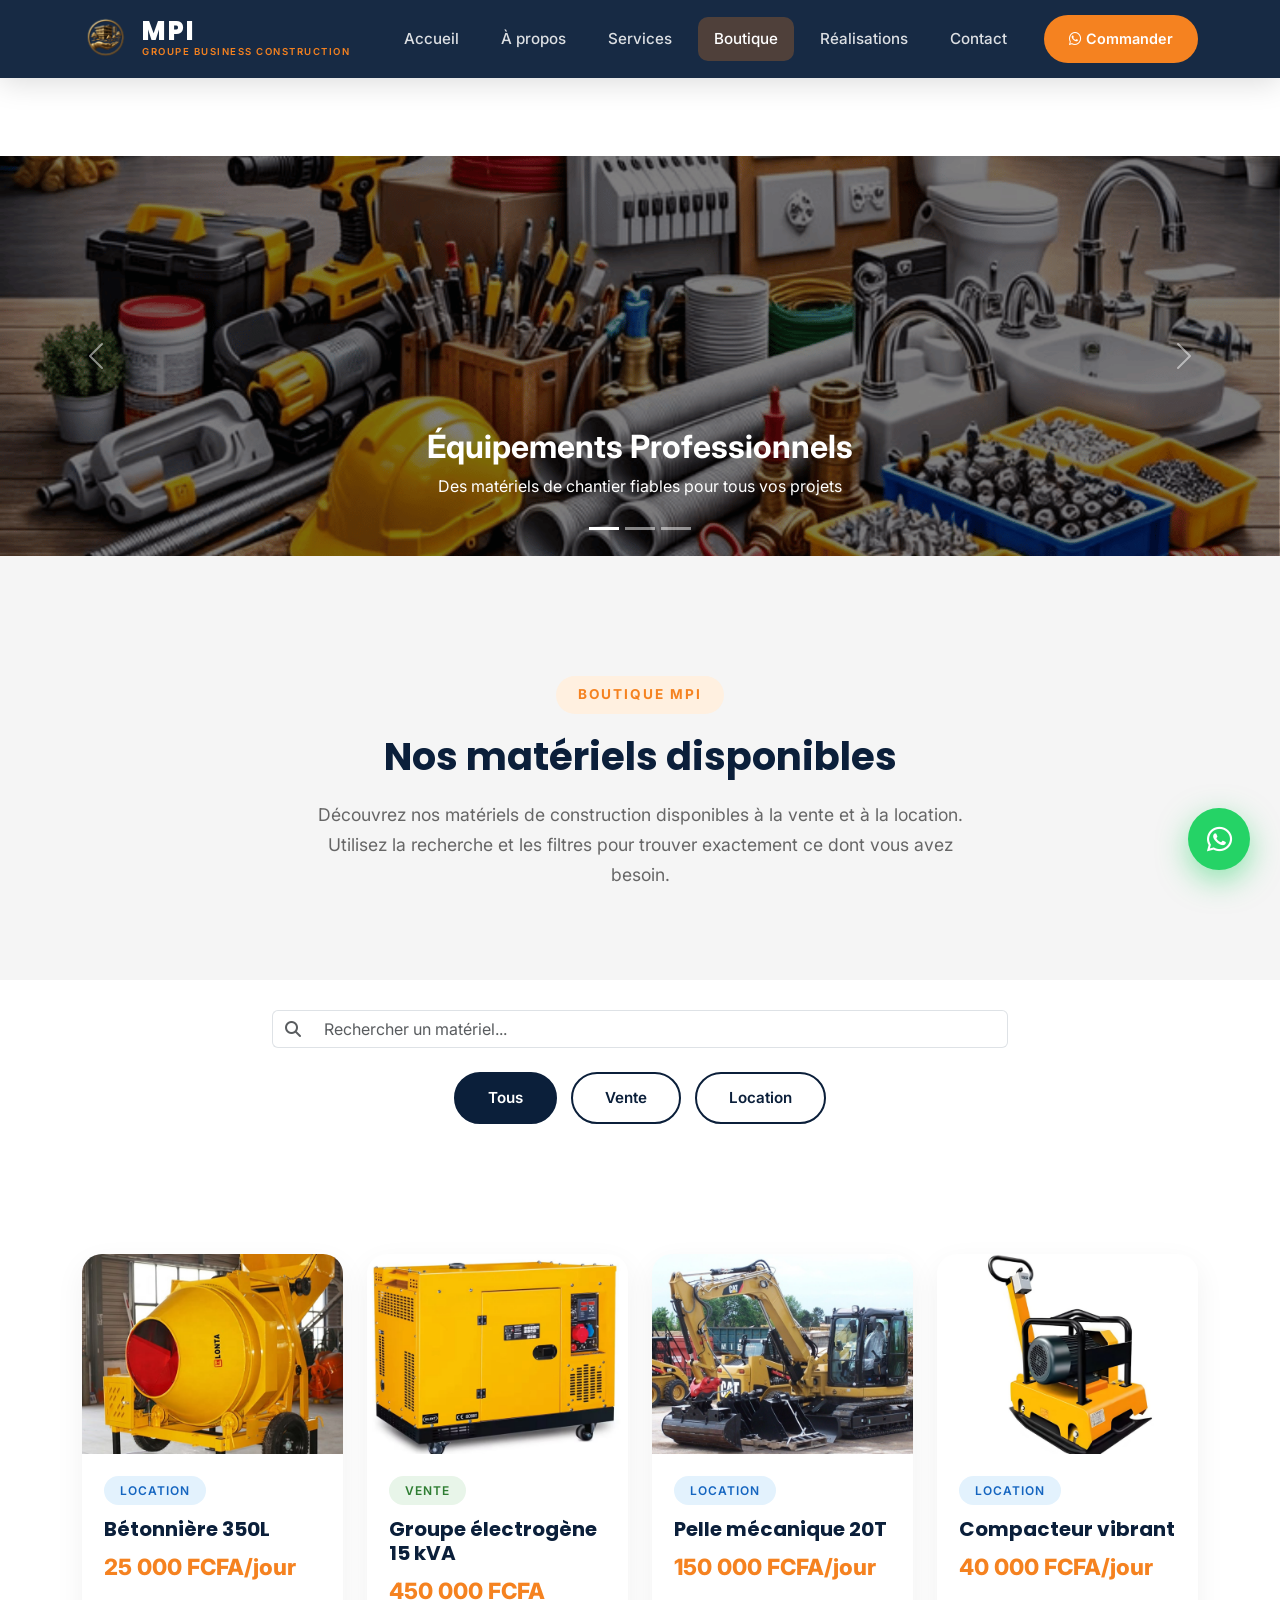
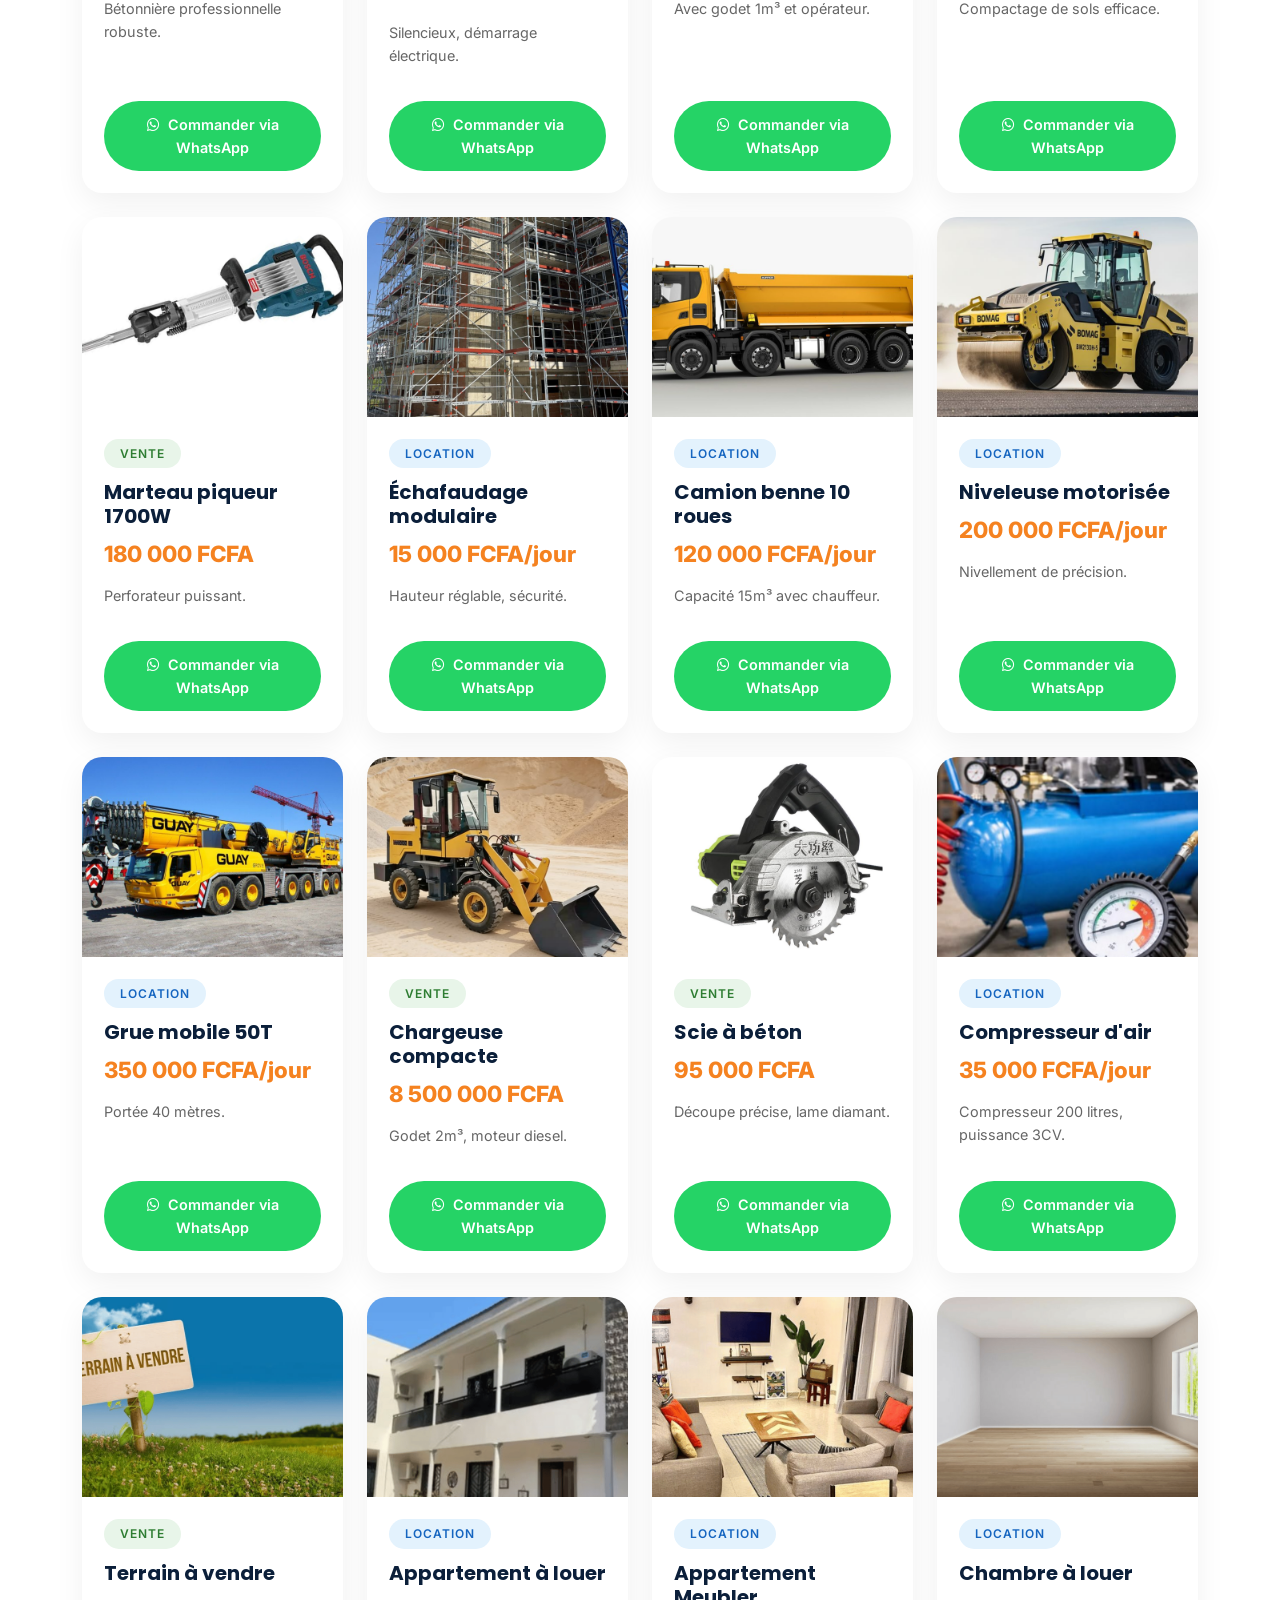
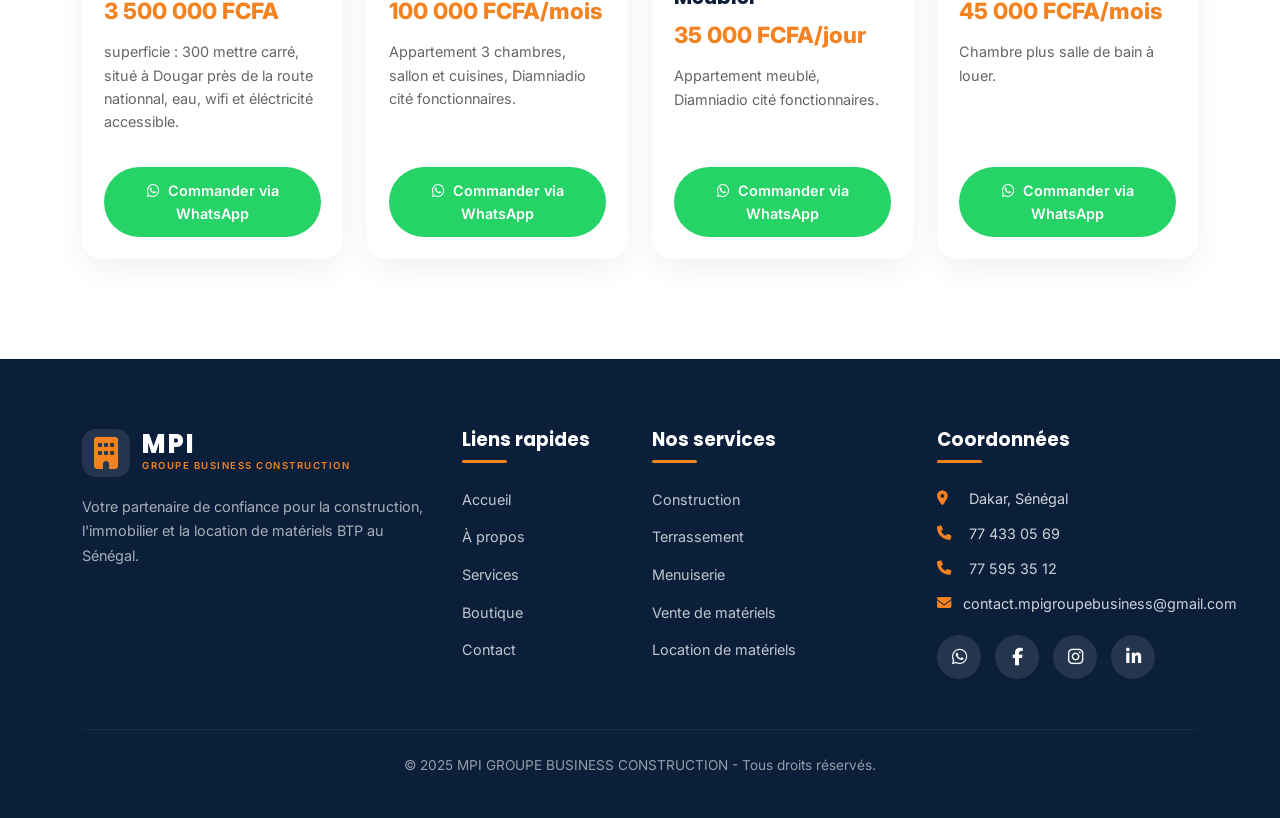
==== boutique.html @ d616fa85 "first commit" ====
<!DOCTYPE html>
<html lang="fr">
<head>
    <meta charset="UTF-8">
    <meta name="viewport" content="width=device-width, initial-scale=1.0">
    <!-- SEO -->
    <meta name="title" content="Boutique MPI - Vente et Location de Matériels de Construction">
    <meta name="description" content="Découvrez notre catalogue de matériels de construction disponibles à la vente et à la location. Bétonnière, groupe électrogène, pelle mécanique et plus encore.">
    <meta name="keywords" content="boutique MPI, vente matériel construction Dakar, location matériel BTP Sénégal, bétonnière, groupe électrogène, pelle mécanique">
    <meta property="og:title" content="Boutique MPI GROUPE BUSINESS CONSTRUCTION">
    <meta property="og:description" content="Matériels de construction à vendre et à louer au Sénégal.">
    <!-- Favicon -->
    <link rel="icon" type="image/svg+xml" href="data:image/svg+xml,%3Csvg xmlns='http://www.w3.org/2000/svg' viewBox='0 0 64 64'%3E%3Crect x='10' y='20' width='44' height='40' fill='%230B1F3A' rx='2'/%3E%3Crect x='26' y='40' width='12' height='20' fill='%23F58220' rx='1'/%3E%3Crect x='14' y='28' width='8' height='8' fill='%23F58220' rx='1'/%3E%3Crect x='28' y='28' width='8' height='8' fill='%23F58220' rx='1'/%3E%3Crect x='42' y='28' width='8' height='8' fill='%23F58220' rx='1'/%3E%3C/svg%3E">
    <!-- Google Fonts -->
    <link href="https://fonts.googleapis.com/css2?family=Inter:wght@400;500;600;700;800;900&family=Poppins:wght@600;700;800&display=swap" rel="stylesheet">
    <!-- Bootstrap 5 CSS CDN -->
    <link href="https://cdn.jsdelivr.net/npm/bootstrap@5.3.2/dist/css/bootstrap.min.css" rel="stylesheet">
    <!-- Font Awesome 6 CDN -->
    <link rel="stylesheet" href="https://cdnjs.cloudflare.com/ajax/libs/font-awesome/6.5.1/css/all.min.css">
    <!-- Feuille de style personnalisée -->
    <link rel="stylesheet" href="style.css">
    <title>Boutique MPI GROUPE BUSINESS CONSTRUCTION - Matériels de Construction</title>
</head>
<body>

    <!-- Bouton WhatsApp flottant -->
    <a href="https://wa.me/221775953512" class="whatsapp-float" target="_blank" rel="noopener noreferrer" aria-label="Contactez-nous sur WhatsApp">
        <i class="fab fa-whatsapp"></i>
    </a>

    <!-- ==================== NAVBAR ==================== -->
    <nav class="navbar navbar-expand-lg fixed-top" id="navbar">
        <div class="container">
            <a class="navbar-brand" href="index.html">
                <div class="logo-container">
                    <img src="assets/logo1.png" alt="MPI" height="48">
                    <!-- <span class="logo-icon"><i class="fas fa-building"></i></span>-->
                    <div class="logo-text">
                        <span class="logo-main">MPI</span>
                        <span class="logo-sub">GROUPE BUSINESS CONSTRUCTION</span>
                    </div>
                </div>
            </a>
            <button class="navbar-toggler" type="button" data-bs-toggle="collapse" data-bs-target="#navbarNav" aria-controls="navbarNav" aria-expanded="false" aria-label="Menu">
                <span class="navbar-toggler-icon"></span>
            </button>
            <div class="collapse navbar-collapse" id="navbarNav">
                <ul class="navbar-nav ms-auto align-items-lg-center">
                    <li class="nav-item"><a class="nav-link" href="index.html">Accueil</a></li>
                    <li class="nav-item"><a class="nav-link" href="index.html#a-propos">À propos</a></li>
                    <li class="nav-item"><a class="nav-link" href="index.html#services">Services</a></li>
                    <li class="nav-item"><a class="nav-link active" href="boutique.html">Boutique</a></li>
                    <li class="nav-item"><a class="nav-link" href="index.html#realisations">Réalisations</a></li>
                    <li class="nav-item"><a class="nav-link" href="index.html#contact">Contact</a></li>
                    <li class="nav-item ms-lg-3 mt-2 mt-lg-0">
                        <a href="https://wa.me/221775953512" class="btn btn-cta-nav" target="_blank" rel="noopener noreferrer">
                            <i class="fab fa-whatsapp me-1"></i> Commander
                        </a>
                    </li>
                </ul>
            </div>
        </div>
    </nav>

    <!-- ==================== HERO BOUTIQUE (Slider) ==================== -->
    <div id="boutiqueCarousel" class="carousel slide hero-slider" data-bs-ride="carousel" style="margin-top: 76px;">
        <div class="carousel-indicators">
            <button type="button" data-bs-target="#boutiqueCarousel" data-bs-slide-to="0" class="active" aria-current="true" aria-label="Slide 1"></button>
            <button type="button" data-bs-target="#boutiqueCarousel" data-bs-slide-to="1" aria-label="Slide 2"></button>
            <button type="button" data-bs-target="#boutiqueCarousel" data-bs-slide-to="2" aria-label="Slide 3"></button>
        </div>
        <div class="carousel-inner">
            <div class="carousel-item active">
                <img src="assets/2.png" class="d-block w-100" alt="Chantier 1">
                <div class="carousel-caption d-none d-md-block">
                    <h2 class="fw-bold text-shadow">Équipements Professionnels</h2>
                    <p>Des matériels de chantier fiables pour tous vos projets</p>
                </div>
            </div>
            <div class="carousel-item">
                <img src="assets/4.png" class="d-block w-100" alt="Chantier 2">
                <div class="carousel-caption d-none d-md-block">
                    <h2 class="fw-bold text-shadow">Location flexible</h2>
                    <p>Louez le matériel dont vous avez besoin, pour la durée de votre choix</p>
                </div>
            </div>
            <div class="carousel-item">
                <img src="assets/6.png" class="d-block w-100" alt="Chantier 3">
                <div class="carousel-caption d-none d-md-block">
                    <h2 class="fw-bold text-shadow">Achat direct</h2>
                    <p>Acquérez votre propre matériel de construction aux meilleurs prix</p>
                </div>
            </div>
        </div>
        <button class="carousel-control-prev" type="button" data-bs-target="#boutiqueCarousel" data-bs-slide="prev">
            <span class="carousel-control-prev-icon" aria-hidden="true"></span>
            <span class="visually-hidden">Précédent</span>
        </button>
        <button class="carousel-control-next" type="button" data-bs-target="#boutiqueCarousel" data-bs-slide="next">
            <span class="carousel-control-next-icon" aria-hidden="true"></span>
            <span class="visually-hidden">Suivant</span>
        </button>
    </div>

    <!-- En-tête boutique -->
    <section class="boutique-header section-padding-top">
        <div class="container text-center">
            <span class="section-label">BOUTIQUE MPI</span>
            <h1 class="section-title">Nos matériels disponibles</h1>
            <p class="section-description">
                Découvrez nos matériels de construction disponibles à la vente et à la location.<br>
                Utilisez la recherche et les filtres pour trouver exactement ce dont vous avez besoin.
            </p>
        </div>
    </section>

    <!-- ==================== RECHERCHE ET FILTRES ==================== -->
    <section class="filter-section">
        <div class="container">
            <div class="row justify-content-center">
                <div class="col-lg-8">
                    <!-- Barre de recherche -->
                    <div class="search-box mb-4">
                        <div class="input-group">
                            <span class="input-group-text bg-white border-end-0 rounded-pill-start">
                                <i class="fas fa-search text-muted"></i>
                            </span>
                            <input type="text" id="searchInput" class="form-control border-start-0 rounded-pill-end" placeholder="Rechercher un matériel...">
                        </div>
                    </div>
                    <!-- Boutons de filtre -->
                    <div class="filter-buttons text-center">
                        <button class="filter-btn active" data-filter="tous">Tous</button>
                        <button class="filter-btn" data-filter="vente">Vente</button>
                        <button class="filter-btn" data-filter="location">Location</button>
                    </div>
                </div>
            </div>
        </div>
    </section>

    <!-- ==================== GRILLE DE PRODUITS ==================== -->
    <section class="products-section section-padding">
        <div class="container">
            <div class="row g-4" id="productsGrid">
                <!-- Généré dynamiquement par JavaScript -->
            </div>
            <div class="text-center mt-4" id="noResultMessage" style="display: none;">
                <p class="text-muted fs-5">Aucun matériel trouvé pour ces critères.</p>
            </div>
        </div>
    </section>

    <!-- ==================== FOOTER ==================== -->
    <footer class="footer-section">
        <div class="container">
            <div class="row g-4">
                <div class="col-lg-4 col-md-6">
                    <div class="footer-brand">
                        <div class="logo-container footer-logo">
                            <span class="logo-icon"><i class="fas fa-building"></i></span>
                            <div class="logo-text">
                                <span class="logo-main">MPI</span>
                                <span class="logo-sub">GROUPE BUSINESS CONSTRUCTION</span>
                            </div>
                        </div>
                        <p class="footer-description">Votre partenaire de confiance pour la construction, l'immobilier et la location de matériels BTP au Sénégal.</p>
                    </div>
                </div>
                <div class="col-lg-2 col-md-6">
                    <h4 class="footer-title">Liens rapides</h4>
                    <ul class="footer-links">
                        <li><a href="index.html">Accueil</a></li>
                        <li><a href="index.html#a-propos">À propos</a></li>
                        <li><a href="index.html#services">Services</a></li>
                        <li><a href="boutique.html">Boutique</a></li>
                        <li><a href="index.html#contact">Contact</a></li>
                    </ul>
                </div>
                <div class="col-lg-3 col-md-6">
                    <h4 class="footer-title">Nos services</h4>
                    <ul class="footer-links">
                        <li><a href="index.html#services">Construction</a></li>
                        <li><a href="index.html#services">Terrassement</a></li>
                        <li><a href="index.html#services">Menuiserie</a></li>
                        <li><a href="boutique.html">Vente de matériels</a></li>
                        <li><a href="boutique.html">Location de matériels</a></li>
                    </ul>
                </div>
                <div class="col-lg-3 col-md-6">
                    <h4 class="footer-title">Coordonnées</h4>
                    <ul class="footer-contact">
                        <li><i class="fas fa-map-marker-alt"></i> Dakar, Sénégal</li>
                        <li><i class="fas fa-phone"></i> 77 433 05 69</li>
                        <li><i class="fas fa-phone"></i> 77 595 35 12</li>
                        <li><i class="fas fa-envelope"></i> contact.mpigroupebusiness@gmail.com</li>
                    </ul>
                    <div class="footer-social">
                        <a href="https://wa.me/221775953512" target="_blank" rel="noopener noreferrer" aria-label="WhatsApp"><i class="fab fa-whatsapp"></i></a>
                        <a href="#" aria-label="Facebook"><i class="fab fa-facebook-f"></i></a>
                        <a href="#" aria-label="Instagram"><i class="fab fa-instagram"></i></a>
                        <a href="#" aria-label="LinkedIn"><i class="fab fa-linkedin-in"></i></a>
                    </div>
                </div>
            </div>
            <div class="footer-bottom">
                <p>&copy; 2025 MPI GROUPE BUSINESS CONSTRUCTION - Tous droits réservés.</p>
            </div>
        </div>
    </footer>

    <!-- Bootstrap JS -->
    <script src="https://cdn.jsdelivr.net/npm/bootstrap@5.3.2/dist/js/bootstrap.bundle.min.js"></script>
    <!-- Script principal (mis à jour) -->
    <script src="script.js"></script>
</body>
</html>
---- style.css ----
/* ============================================================
   style.css – Styles premium pour MPI GROUPE BUSINESS CONSTRUCTION
   Palette : Bleu foncé #0B1F3A / Orange #F58220 / Blanc #FFF / Gris #F5F5F5
   ============================================================ */

/* ----- Variables CSS ----- */
:root {
    --bleu-fonce: #0B1F3A;
    --bleu-moyen: #132d50;
    --orange: #F58220;
    --orange-hover: #e07316;
    --orange-clair: #fff0e0;
    --blanc: #FFFFFF;
    --gris-clair: #F5F5F5;
    --gris-moyen: #e0e0e0;
    --gris-texte: #666666;
    --noir-texte: #1a1a1a;
    --ombre-carte: 0 10px 30px rgba(0,0,0,0.06);
    --ombre-hover: 0 20px 40px rgba(11,31,58,0.12);
    --transition: all 0.35s cubic-bezier(0.4, 0, 0.2, 1);
    --border-radius: 20px;
    --border-radius-sm: 12px;
    --font-principale: 'Inter', sans-serif;
    --font-titres: 'Poppins', sans-serif;
}

/* ----- Reset & Base ----- */
html { scroll-behavior: smooth; }
body {
    font-family: var(--font-principale);
    color: var(--noir-texte);
    background: var(--blanc);
    overflow-x: hidden;
    padding-top: 80px;
    line-height: 1.6;
}
.section-padding { padding: 100px 0; }
.section-padding-top { padding: 120px 0 40px; }
.bg-light { background-color: var(--gris-clair) !important; }

/* ----- Animations Keyframes ----- */
@keyframes fadeInUp {
    from { opacity: 0; transform: translateY(40px); }
    to { opacity: 1; transform: translateY(0); }
}
@keyframes fadeInLeft {
    from { opacity: 0; transform: translateX(-50px); }
    to { opacity: 1; transform: translateX(0); }
}
@keyframes fadeInRight {
    from { opacity: 0; transform: translateX(50px); }
    to { opacity: 1; transform: translateX(0); }
}
@keyframes bounceFloat {
    0%, 100% { transform: translateY(0); }
    50% { transform: translateY(-10px); }
}
@keyframes pulse {
    0%, 100% { box-shadow: 0 0 0 0 rgba(245,130,32,0.4); }
    50% { box-shadow: 0 0 0 18px rgba(245,130,32,0); }
}
@keyframes scrollDown {
    0%, 100% { transform: translateY(0); opacity: 1; }
    50% { transform: translateY(10px); opacity: 0.5; }
}

/* ----- Classes d'animation au scroll (via JS) ----- */
.reveal { opacity: 0; transition: all 0.8s ease; }
.reveal.visible { opacity: 1; }
.reveal.fade-in-up.visible { animation: fadeInUp 0.8s ease forwards; }
.reveal.fade-in-left.visible { animation: fadeInLeft 0.8s ease forwards; }
.reveal.fade-in-right.visible { animation: fadeInRight 0.8s ease forwards; }

.delay-1 { transition-delay: 0.15s; }
.delay-2 { transition-delay: 0.3s; }
.delay-3 { transition-delay: 0.45s; }
.delay-4 { transition-delay: 0.6s; }

/* ----- NAVBAR ----- */
#navbar {
    background: rgba(11,31,58,0.95) !important;
    backdrop-filter: blur(15px);
    -webkit-backdrop-filter: blur(15px);
    box-shadow: 0 4px 30px rgba(0,0,0,0.15);
    transition: var(--transition);
    padding: 10px 0;
}
#navbar .navbar-brand { text-decoration: none; }
.logo-container { display: flex; align-items: center; gap: 12px; }
.logo-icon {
    font-size: 2rem;
    color: var(--orange);
    background: rgba(255,255,255,0.1);
    width: 48px; height: 48px;
    display: flex; align-items: center; justify-content: center;
    border-radius: 14px;
}
.logo-text { display: flex; flex-direction: column; }
.logo-main {
    font-size: 1.6rem;
    font-weight: 800;
    color: var(--blanc);
    letter-spacing: 2px;
    line-height: 1;
    font-family: var(--font-titres);
}
.logo-sub {
    font-size: 0.6rem;
    color: var(--orange);
    letter-spacing: 1.5px;
    font-weight: 600;
    text-transform: uppercase;
}
#navbar .nav-link {
    color: rgba(255,255,255,0.85) !important;
    font-weight: 500;
    margin: 0 5px;
    padding: 10px 16px !important;
    border-radius: 10px;
    transition: var(--transition);
    font-size: 0.95rem;
}
#navbar .nav-link:hover,
#navbar .nav-link.active {
    color: var(--blanc) !important;
    background: rgba(245,130,32,0.25);
}
#navbar .navbar-toggler {
    border-color: rgba(255,255,255,0.5);
}
#navbar .navbar-toggler-icon {
    background-image: url("data:image/svg+xml,%3Csvg xmlns='http://www.w3.org/2000/svg' viewBox='0 0 30 30'%3E%3Cpath stroke='rgba(255,255,255,0.9)' stroke-width='2' d='M4 7h22M4 15h22M4 23h22'/%3E%3C/svg%3E");
}
.btn-cta-nav {
    background: var(--orange);
    color: var(--blanc);
    font-weight: 600;
    padding: 12px 24px;
    border-radius: 50px;
    transition: var(--transition);
    text-decoration: none;
    display: inline-flex;
    align-items: center;
    white-space: nowrap;
    font-size: 0.9rem;
}
.btn-cta-nav:hover {
    background: var(--orange-hover);
    color: var(--blanc);
    transform: translateY(-3px);
    box-shadow: 0 8px 25px rgba(245,130,32,0.4);
}

/* ----- HERO SECTION ----- */
.hero-section {
    position: relative;
    min-height: 100vh;
    background: url('https://images.unsplash.com/photo-1503387762-592deb58ef4e?w=1920&h=1080&fit=crop&auto=format') center/cover no-repeat;
    display: flex;
    align-items: center;
    justify-content: center;
    margin-top: -80px;
}
.hero-overlay {
    position: absolute;
    inset: 0;
    background: linear-gradient(135deg, rgba(11,31,58,0.88) 0%, rgba(11,31,58,0.7) 100%);
}
.hero-content { position: relative; z-index: 2; color: var(--blanc); padding: 40px 0; }
.hero-badge {
    display: inline-block;
    background: rgba(245,130,32,0.2);
    border: 1px solid rgba(245,130,32,0.5);
    color: var(--orange);
    padding: 10px 24px;
    border-radius: 50px;
    font-weight: 600;
    font-size: 0.95rem;
    margin-bottom: 24px;
    backdrop-filter: blur(5px);
}
.hero-title {
    font-size: 3.5rem;
    font-weight: 800;
    letter-spacing: 1px;
    margin-bottom: 20px;
    line-height: 1.2;
    font-family: var(--font-titres);
}
.hero-subtitle {
    font-size: 1.25rem;
    opacity: 0.92;
    margin-bottom: 40px;
    line-height: 1.7;
    font-weight: 400;
}
.hero-buttons { display: flex; flex-wrap: wrap; gap: 18px; justify-content: center; }
.btn-hero-primary {
    background: var(--orange);
    color: var(--blanc);
    font-weight: 600;
    padding: 16px 36px;
    border-radius: 50px;
    transition: var(--transition);
    text-decoration: none;
    display: inline-flex;
    align-items: center;
    font-size: 1rem;
}
.btn-hero-primary:hover {
    background: var(--orange-hover);
    color: var(--blanc);
    transform: translateY(-4px);
    box-shadow: 0 12px 35px rgba(245,130,32,0.5);
}
.btn-hero-secondary {
    background: transparent;
    color: var(--blanc);
    font-weight: 600;
    padding: 16px 36px;
    border-radius: 50px;
    border: 2px solid rgba(255,255,255,0.8);
    transition: var(--transition);
    text-decoration: none;
    display: inline-flex;
    align-items: center;
    font-size: 1rem;
}
.btn-hero-secondary:hover {
    background: var(--blanc);
    color: var(--bleu-fonce);
    transform: translateY(-4px);
}
.scroll-indicator {
    margin-top: 60px;
    display: flex;
    flex-direction: column;
    align-items: center;
    gap: 8px;
    opacity: 0.7;
    font-size: 0.9rem;
    font-weight: 500;
}
.scroll-indicator i { animation: scrollDown 2s ease infinite; font-size: 1.3rem; }

/* ----- TITRES DE SECTION ----- */
.section-label {
    display: inline-block;
    background: var(--orange-clair);
    color: var(--orange);
    padding: 8px 22px;
    border-radius: 50px;
    font-weight: 700;
    font-size: 0.85rem;
    letter-spacing: 2px;
    text-transform: uppercase;
    margin-bottom: 20px;
}
.section-title {
    font-size: 2.4rem;
    font-weight: 700;
    color: var(--bleu-fonce);
    margin-bottom: 20px;
    font-family: var(--font-titres);
}
.section-description {
    color: var(--gris-texte);
    font-size: 1.1rem;
    max-width: 650px;
    margin: 0 auto 50px;
    line-height: 1.7;
}

/* ----- BOUTON PRINCIPAL ----- */
.btn-primary-custom {
    background: var(--orange);
    color: var(--blanc);
    font-weight: 600;
    padding: 14px 32px;
    border-radius: 50px;
    transition: var(--transition);
    text-decoration: none;
    display: inline-flex;
    align-items: center;
    border: none;
    font-size: 0.95rem;
}
.btn-primary-custom:hover {
    background: var(--orange-hover);
    color: var(--blanc);
    transform: translateY(-3px);
    box-shadow: 0 10px 30px rgba(245,130,32,0.4);
}

/* ----- SECTION À PROPOS ----- */
.about-image-wrapper {
    position: relative;
    border-radius: var(--border-radius);
    overflow: hidden;
    box-shadow: var(--ombre-hover);
}
.about-image {
    width: 100%;
    height: auto;
    border-radius: var(--border-radius);
    object-fit: cover;
    transition: transform 0.5s ease;
}
.about-image-wrapper:hover .about-image { transform: scale(1.04); }
.experience-badge {
    position: absolute;
    bottom: 30px;
    right: 30px;
    background: var(--orange);
    color: var(--blanc);
    padding: 20px 30px;
    border-radius: var(--border-radius-sm);
    text-align: center;
    box-shadow: 0 15px 35px rgba(245,130,32,0.4);
    font-family: var(--font-titres);
}
.experience-number { display: block; font-size: 2.2rem; font-weight: 800; line-height: 1; }
.experience-text { font-size: 0.85rem; font-weight: 500; }
.about-text { color: var(--gris-texte); line-height: 1.8; margin-bottom: 16px; font-size: 1rem; }
.about-features { display: grid; grid-template-columns: 1fr 1fr; gap: 14px; margin: 25px 0; }
.about-feature-item {
    display: flex; align-items: center; gap: 10px;
    font-weight: 500; color: var(--bleu-fonce); font-size: 0.95rem;
}
.about-feature-item i { color: var(--orange); font-size: 1.2rem; }

/* ----- SECTION SERVICES (avec images) ----- */
.service-card {
    background: var(--blanc);
    border-radius: var(--border-radius);
    overflow: hidden;
    box-shadow: var(--ombre-carte);
    transition: var(--transition);
    height: 100%;
    display: flex;
    flex-direction: column;
}
.service-card:hover {
    transform: translateY(-10px);
    box-shadow: var(--ombre-hover);
}
.service-img {
    height: 180px;
    background-size: cover;
    background-position: center;
    transition: transform 0.5s ease;
}
.service-card:hover .service-img { transform: scale(1.05); }
.service-body { padding: 20px 22px 24px; flex: 1; display: flex; flex-direction: column; }
.service-title {
    font-size: 1.15rem;
    font-weight: 700;
    color: var(--bleu-fonce);
    margin-bottom: 8px;
    font-family: var(--font-titres);
}
.service-text {
    color: var(--gris-texte);
    font-size: 0.9rem;
    line-height: 1.5;
    flex: 1;
}

/* ----- SECTION STATISTIQUES ----- */
.stats-section {
    background: var(--bleu-fonce);
    color: var(--blanc);
    position: relative;
    overflow: hidden;
}
.stat-card { text-align: center; padding: 30px 20px; position: relative; z-index: 2; }
.stat-icon { font-size: 2.5rem; color: var(--orange); margin-bottom: 15px; }
.stat-number { font-size: 3rem; font-weight: 800; display: inline; font-family: var(--font-titres); }
.stat-plus { font-size: 2rem; font-weight: 700; color: var(--orange); }
.stat-label { font-size: 1rem; opacity: 0.9; margin-top: 8px; font-weight: 500; }

/* ----- RÉALISATIONS (Galerie) ----- */
.gallery-grid {
    display: grid;
    grid-template-columns: repeat(auto-fill, minmax(280px, 1fr));
    gap: 20px;
}
.gallery-item {
    position: relative;
    border-radius: var(--border-radius);
    overflow: hidden;
    cursor: pointer;
    aspect-ratio: 4/3;
}
.gallery-item img { width: 100%; height: 100%; object-fit: cover; transition: var(--transition); }
.gallery-item:hover img { transform: scale(1.08); }
.gallery-overlay {
    position: absolute;
    inset: 0;
    background: rgba(11,31,58,0.7);
    display: flex;
    flex-direction: column;
    align-items: center;
    justify-content: center;
    gap: 10px;
    opacity: 0;
    transition: var(--transition);
    color: var(--blanc);
}
.gallery-item:hover .gallery-overlay { opacity: 1; }
.gallery-overlay i { font-size: 2.2rem; color: var(--orange); }
.gallery-overlay span { font-weight: 600; font-size: 1rem; }

/* ----- LIGHTBOX ----- */
.lightbox {
    display: none;
    position: fixed;
    z-index: 9999;
    inset: 0;
    background: rgba(0,0,0,0.95);
    align-items: center;
    justify-content: center;
    flex-direction: column;
}
.lightbox.active { display: flex; }
.lightbox-image {
    max-width: 90vw;
    max-height: 80vh;
    border-radius: 16px;
    box-shadow: 0 20px 60px rgba(0,0,0,0.5);
}
.lightbox-close {
    position: absolute;
    top: 25px;
    right: 40px;
    color: var(--blanc);
    font-size: 3.5rem;
    cursor: pointer;
    transition: var(--transition);
    z-index: 10;
}
.lightbox-close:hover { color: var(--orange); }
.lightbox-caption { color: var(--blanc); margin-top: 20px; font-weight: 500; font-size: 1.1rem; }

/* ----- SECTION CTA ----- */
.cta-section {
    background: linear-gradient(135deg, #0a1929 0%, #16355a 100%);
    color: var(--blanc);
}
.cta-title { font-size: 2.2rem; font-weight: 700; margin-bottom: 20px; font-family: var(--font-titres); }
.cta-description { opacity: 0.9; margin-bottom: 35px; line-height: 1.7; font-size: 1.1rem; }
.btn-cta-large {
    background: var(--orange);
    color: var(--blanc);
    font-weight: 700;
    padding: 18px 44px;
    border-radius: 50px;
    font-size: 1.15rem;
    transition: var(--transition);
    text-decoration: none;
    display: inline-flex;
    align-items: center;
    animation: pulse 2.5s infinite;
}
.btn-cta-large:hover {
    background: var(--orange-hover);
    color: var(--blanc);
    transform: translateY(-4px);
    box-shadow: 0 15px 40px rgba(245,130,32,0.5);
}

/* ----- SECTION CONTACT ----- */
.contact-info-card,
.contact-form-card {
    background: var(--blanc);
    border-radius: var(--border-radius);
    padding: 35px;
    box-shadow: var(--ombre-carte);
    height: 100%;
}
.contact-info-card h3,
.contact-form-card h3 {
    font-size: 1.4rem;
    font-weight: 700;
    color: var(--bleu-fonce);
    margin-bottom: 30px;
    font-family: var(--font-titres);
}
.contact-info-item {
    display: flex;
    align-items: center;
    gap: 14px;
    padding: 14px 0;
    border-bottom: 1px solid var(--gris-moyen);
    color: var(--gris-texte);
    font-size: 0.95rem;
}
.contact-info-item i { color: var(--orange); font-size: 1.2rem; width: 24px; text-align: center; }
.contact-form-card .form-control {
    border-radius: var(--border-radius-sm);
    border: 2px solid var(--gris-moyen);
    padding: 14px 18px;
    transition: var(--transition);
    font-size: 0.95rem;
    font-family: var(--font-principale);
}
.contact-form-card .form-control:focus {
    border-color: var(--orange);
    box-shadow: 0 0 0 4px rgba(245,130,32,0.1);
}
.contact-form-card .form-label {
    font-weight: 600;
    color: var(--bleu-fonce);
    font-size: 0.9rem;
    margin-bottom: 8px;
}
.btn-submit {
    background: var(--orange);
    color: var(--blanc);
    font-weight: 700;
    padding: 16px;
    border-radius: 50px;
    border: none;
    transition: var(--transition);
    font-size: 1rem;
}
.btn-submit:hover { background: var(--orange-hover); transform: translateY(-2px); box-shadow: 0 8px 25px rgba(245,130,32,0.4); }
.map-container { border-radius: var(--border-radius); overflow: hidden; box-shadow: var(--ombre-carte); }

/* ----- FOOTER ----- */
.footer-section {
    background: var(--bleu-fonce);
    color: rgba(255,255,255,0.8);
    padding: 70px 0 0;
}
.footer-logo .logo-main { color: var(--blanc); }
.footer-logo .logo-sub { color: var(--orange); }
.footer-description { font-size: 0.9rem; line-height: 1.7; margin-top: 18px; opacity: 0.8; }
.footer-title {
    color: var(--blanc);
    font-size: 1.15rem;
    font-weight: 700;
    margin-bottom: 24px;
    position: relative;
    padding-bottom: 12px;
    font-family: var(--font-titres);
}
.footer-title::after {
    content: '';
    position: absolute;
    bottom: 0; left: 0;
    width: 45px; height: 3px;
    background: var(--orange);
    border-radius: 2px;
}
.footer-links { list-style: none; padding: 0; }
.footer-links li { margin-bottom: 12px; }
.footer-links li a {
    color: rgba(255,255,255,0.75);
    text-decoration: none;
    transition: var(--transition);
    font-size: 0.9rem;
    font-weight: 400;
}
.footer-links li a:hover { color: var(--orange); padding-left: 8px; }
.footer-contact { list-style: none; padding: 0; }
.footer-contact li {
    margin-bottom: 12px;
    font-size: 0.9rem;
    display: flex;
    align-items: center;
    gap: 12px;
}
.footer-contact li i { color: var(--orange); width: 20px; }
.footer-social { display: flex; gap: 14px; margin-top: 20px; }
.footer-social a {
    background: rgba(255,255,255,0.1);
    color: var(--blanc);
    width: 44px; height: 44px;
    display: flex; align-items: center; justify-content: center;
    border-radius: 50%;
    transition: var(--transition);
    text-decoration: none;
    font-size: 1.1rem;
}
.footer-social a:hover { background: var(--orange); transform: translateY(-4px); }
.footer-bottom {
    text-align: center;
    padding: 25px 0;
    margin-top: 50px;
    border-top: 1px solid rgba(255,255,255,0.08);
    font-size: 0.85rem;
    opacity: 0.7;
}

/* ----- BOUTON WHATSAPP FLOTTANT ----- */
.whatsapp-float {
    position: fixed;
    bottom: 30px;
    right: 30px;
    z-index: 9998;
    background: #25D366;
    color: var(--blanc);
    width: 62px; height: 62px;
    border-radius: 50%;
    display: flex;
    align-items: center;
    justify-content: center;
    font-size: 1.8rem;
    text-decoration: none;
    box-shadow: 0 10px 30px rgba(37,211,102,0.5);
    animation: bounceFloat 2.2s ease infinite;
    transition: var(--transition);
}
.whatsapp-float:hover { background: #1ebe5c; color: var(--blanc); transform: scale(1.1); }

/* ----- PAGE BOUTIQUE ----- */
.boutique-header { background: var(--gris-clair); }
.filter-section { padding: 30px 0; }
.filter-buttons { display: flex; flex-wrap: wrap; gap: 14px; justify-content: center; }
.filter-btn {
    padding: 12px 32px;
    border-radius: 50px;
    border: 2px solid var(--bleu-fonce);
    background: transparent;
    color: var(--bleu-fonce);
    font-weight: 600;
    cursor: pointer;
    transition: var(--transition);
    font-size: 0.95rem;
    font-family: var(--font-principale);
}
.filter-btn:hover,
.filter-btn.active {
    background: var(--bleu-fonce);
    color: var(--blanc);
}
.product-card {
    background: var(--blanc);
    border-radius: var(--border-radius);
    overflow: hidden;
    box-shadow: var(--ombre-carte);
    transition: var(--transition);
    height: 100%;
    display: flex;
    flex-direction: column;
}
.product-card:hover { transform: translateY(-8px); box-shadow: var(--ombre-hover); }
.product-img {
    height: 200px;
    background-size: cover;
    background-position: center;
    transition: transform 0.5s ease;
}
.product-card:hover .product-img { transform: scale(1.05); }
.product-body { padding: 22px; flex: 1; display: flex; flex-direction: column; }
.product-category {
    display: inline-block;
    padding: 5px 16px;
    border-radius: 50px;
    font-size: 0.75rem;
    font-weight: 600;
    letter-spacing: 1px;
    text-transform: uppercase;
    margin-bottom: 12px;
    width: fit-content;
}
.product-category.vente { background: #e8f5e9; color: #2e7d32; }
.product-category.location { background: #e3f2fd; color: #1565c0; }
.product-title {
    font-size: 1.25rem;
    font-weight: 700;
    color: var(--bleu-fonce);
    margin-bottom: 8px;
    font-family: var(--font-titres);
}
.product-price {
    font-size: 1.4rem;
    font-weight: 800;
    color: var(--orange);
    margin-bottom: 12px;
}
.product-description { font-size: 0.9rem; color: var(--gris-texte); line-height: 1.6; flex: 1; }
.btn-whatsapp-product {
    background: #25D366;
    color: var(--blanc);
    font-weight: 600;
    padding: 12px;
    border-radius: 50px;
    text-align: center;
    text-decoration: none;
    display: block;
    transition: var(--transition);
    margin-top: 18px;
    font-size: 0.9rem;
}
.btn-whatsapp-product:hover { background: #1ebe5c; color: var(--blanc); transform: translateY(-2px); }

/* ----- RESPONSIVE ----- */
@media (max-width: 991px) {
    .hero-title { font-size: 2.6rem; }
    .section-title { font-size: 2rem; }
    #navbar .nav-link { margin: 3px 0; }
    .about-features { grid-template-columns: 1fr; }
}
@media (max-width: 767px) {
    .hero-title { font-size: 2rem; }
    .hero-subtitle { font-size: 1rem; }
    .section-title { font-size: 1.7rem; }
    .section-padding { padding: 60px 0; }
    .hero-buttons { flex-direction: column; align-items: center; }
    .btn-hero-primary, .btn-hero-secondary { width: 100%; justify-content: center; }
    .gallery-grid { grid-template-columns: repeat(2, 1fr); gap: 12px; }
    .stat-number { font-size: 2.2rem; }
    .whatsapp-float { width: 55px; height: 55px; font-size: 1.5rem; bottom: 20px; right: 20px; }
}
@media (max-width: 480px) {
    .gallery-grid { grid-template-columns: 1fr; }
    .logo-main { font-size: 1.3rem; }
    .logo-sub { font-size: 0.55rem; }
    .logo-icon { font-size: 1.6rem; width: 40px; height: 40px; }
}
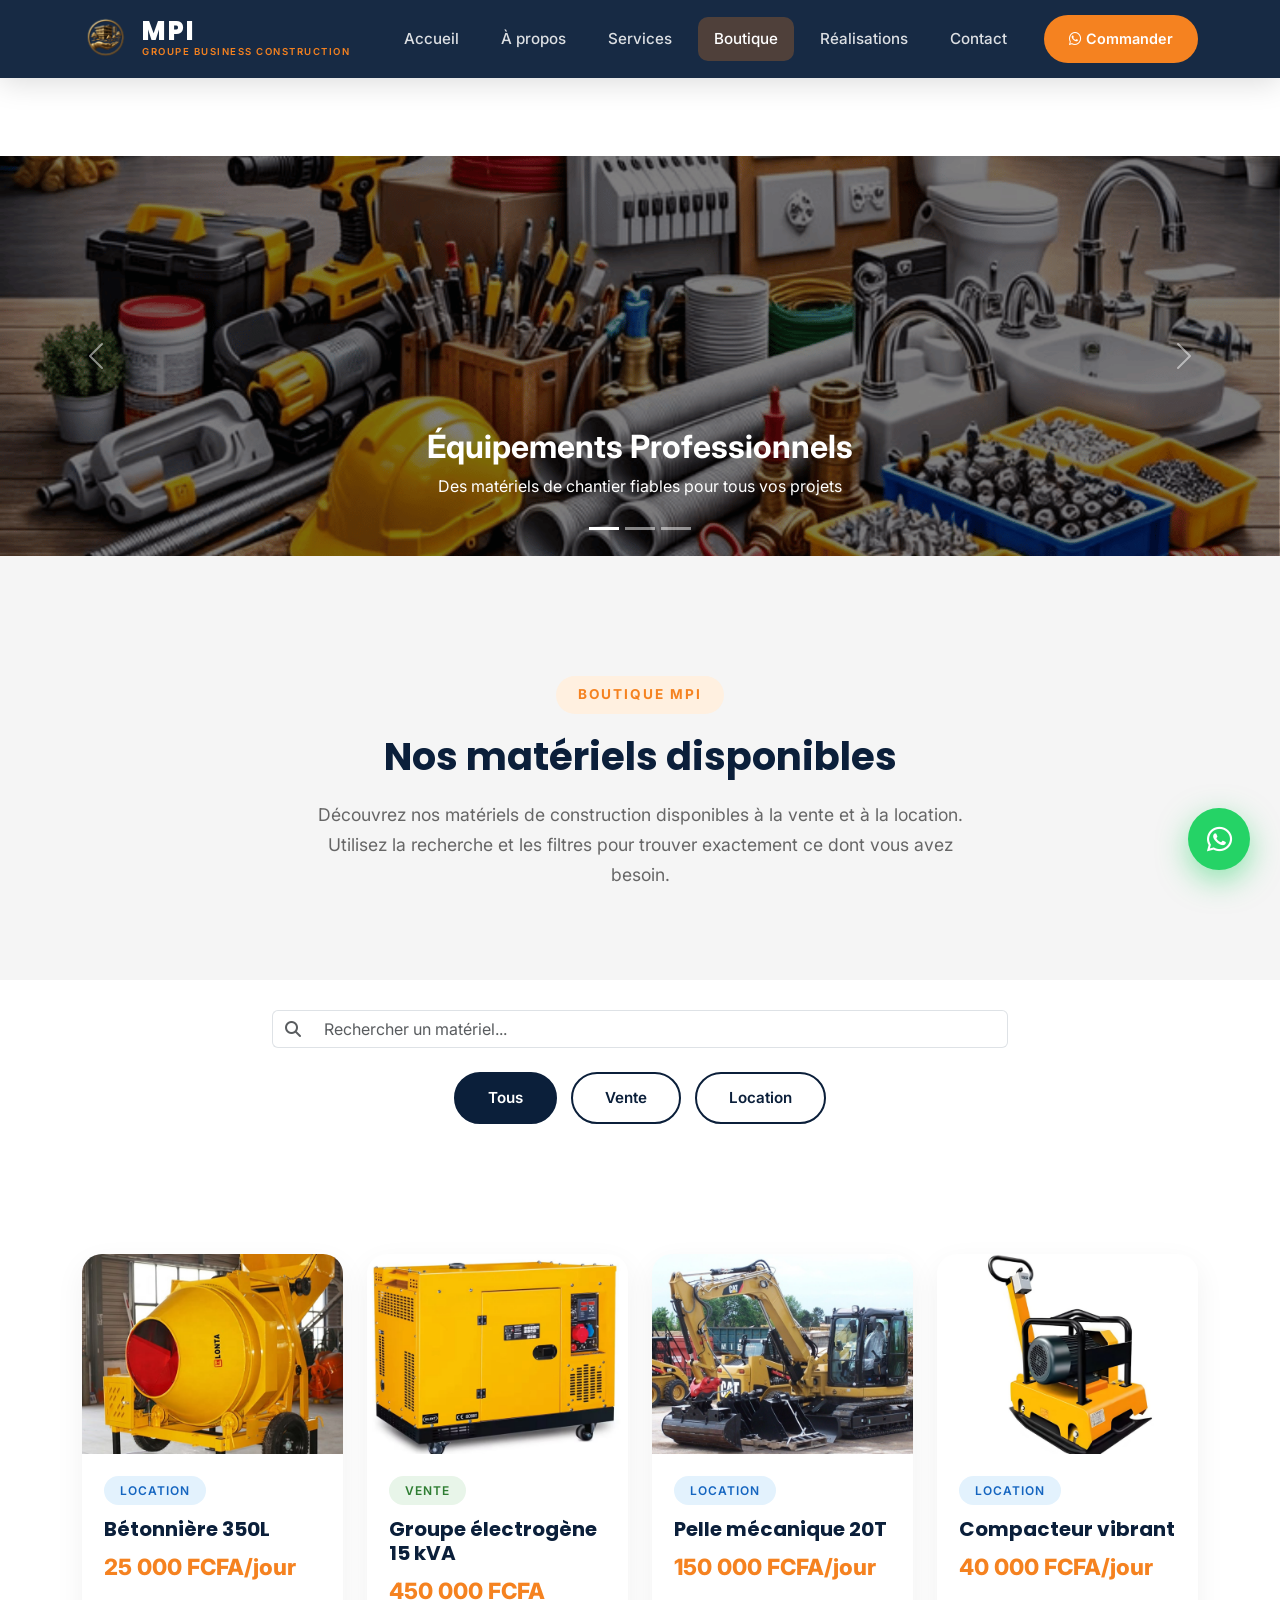
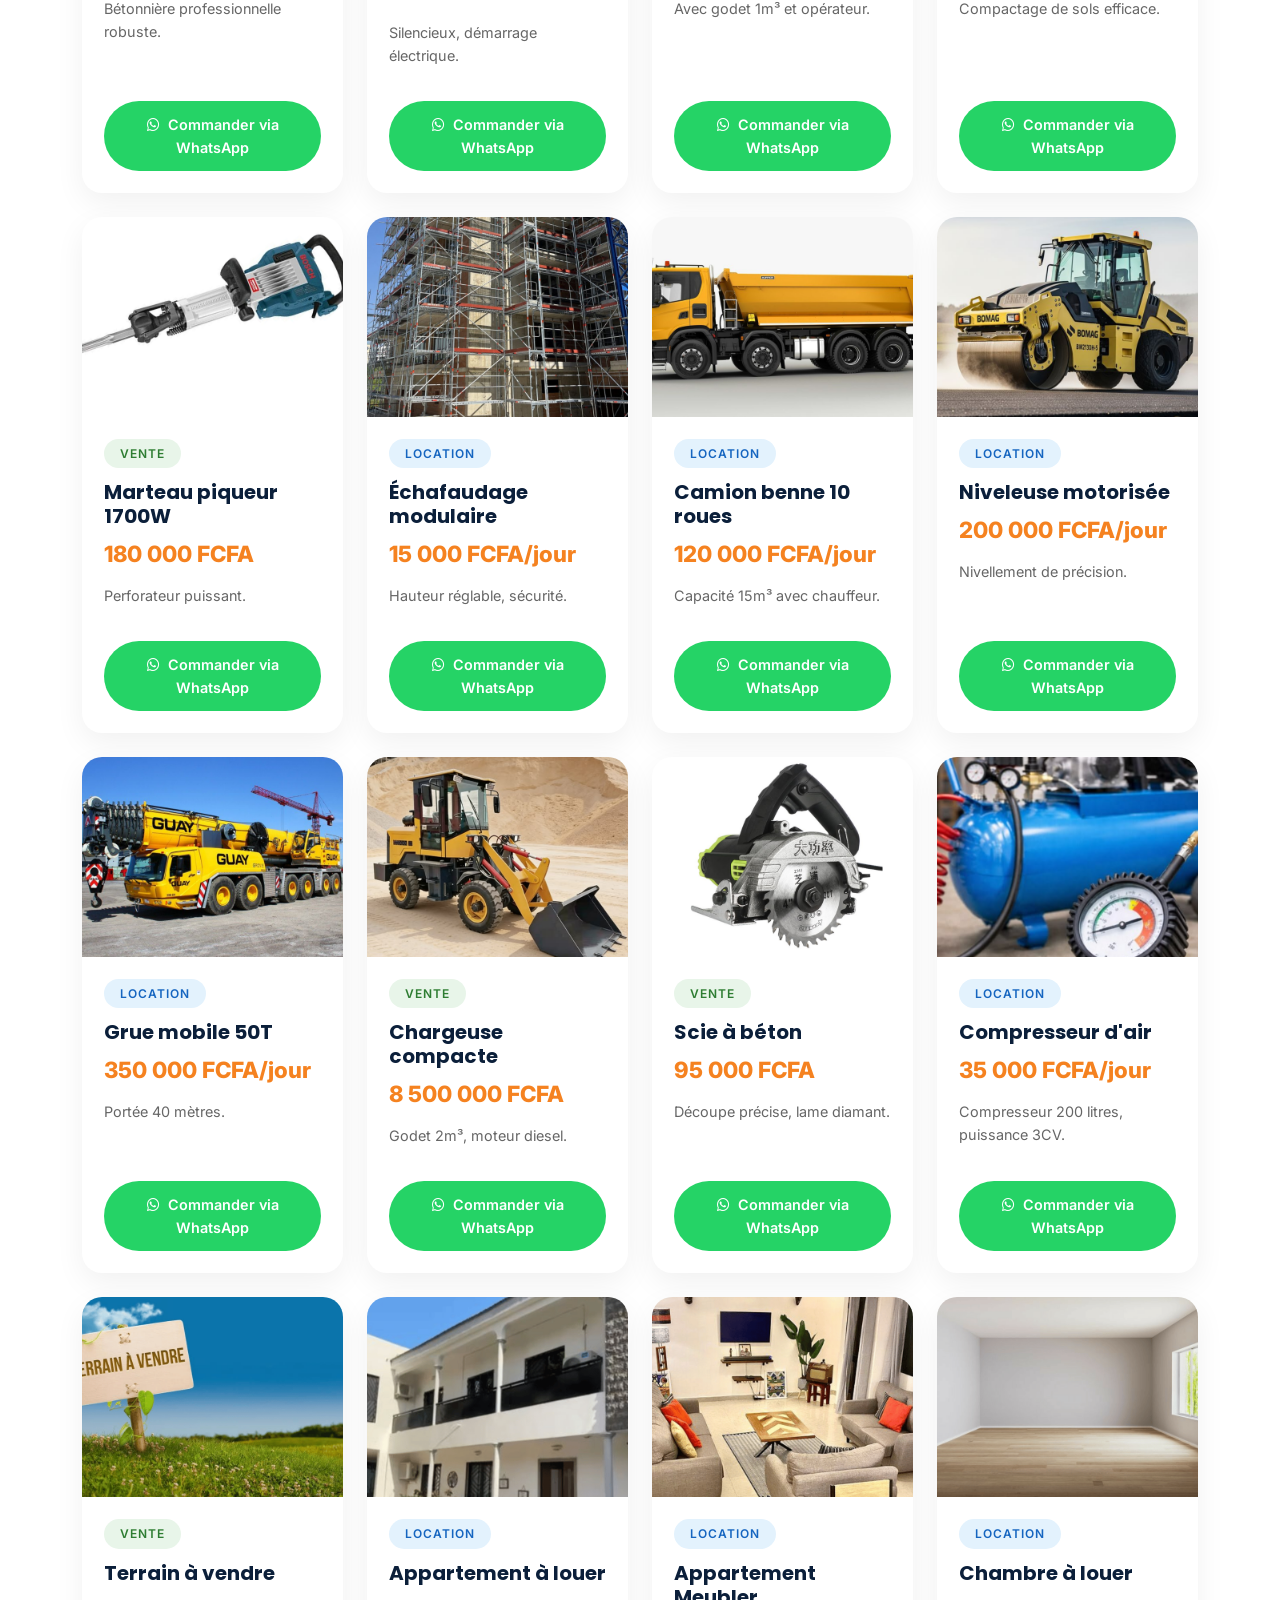
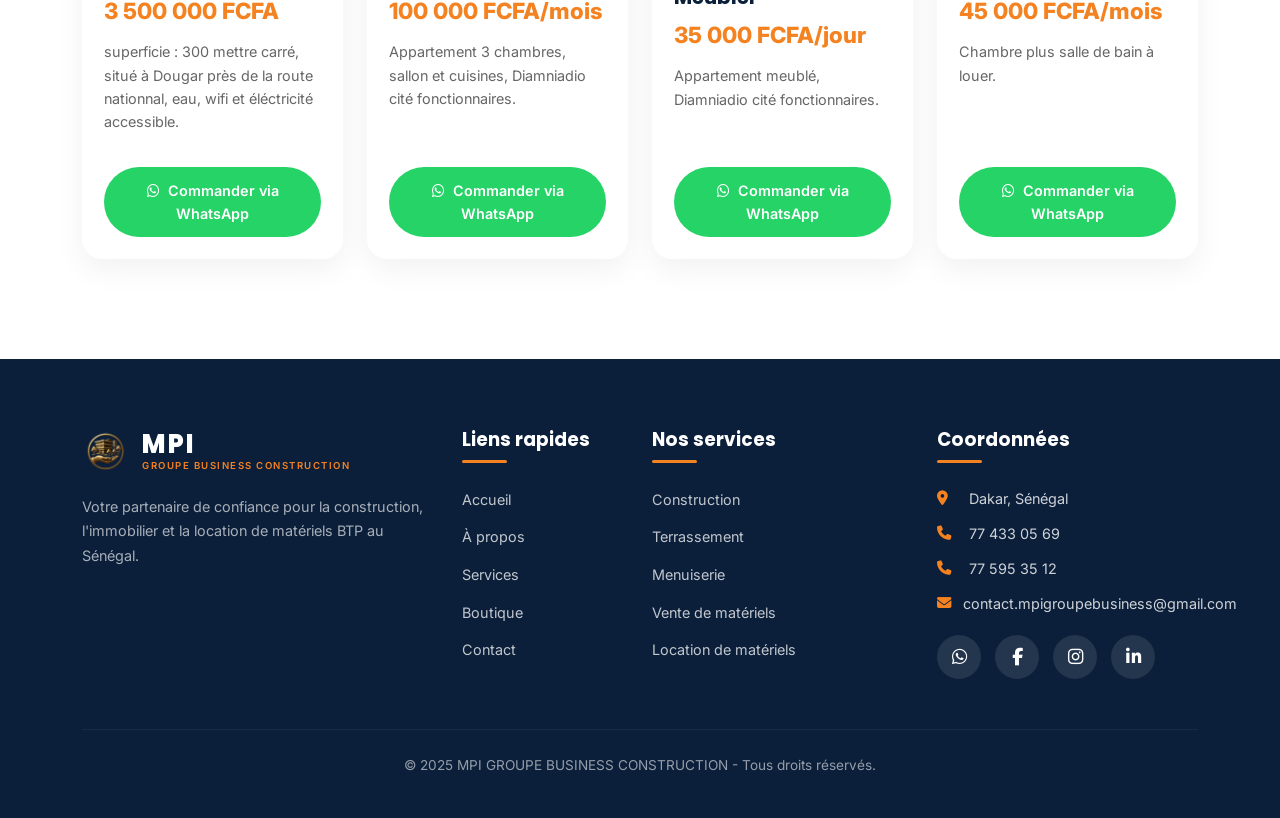
==== commit 4f74c7e3: "Ajout temoignages et team" ====
--- a/boutique.html
+++ b/boutique.html
@@ -33,7 +33,7 @@
         <div class="container">
             <a class="navbar-brand" href="index.html">
                 <div class="logo-container">
-                    <img src="assets/logo1.png" alt="MPI" height="48">
+                    <img src="assets/logo1.webp" alt="MPI" height="48">
                     <!-- <span class="logo-icon"><i class="fas fa-building"></i></span>-->
                     <div class="logo-text">
                         <span class="logo-main">MPI</span>
@@ -71,21 +71,21 @@
         </div>
         <div class="carousel-inner">
             <div class="carousel-item active">
-                <img src="assets/2.png" class="d-block w-100" alt="Chantier 1">
+                <img src="assets/2.webp" class="d-block w-100" alt="Chantier 1">
                 <div class="carousel-caption d-none d-md-block">
                     <h2 class="fw-bold text-shadow">Équipements Professionnels</h2>
                     <p>Des matériels de chantier fiables pour tous vos projets</p>
                 </div>
             </div>
             <div class="carousel-item">
-                <img src="assets/4.png" class="d-block w-100" alt="Chantier 2">
+                <img src="assets/4.webp" class="d-block w-100" alt="Chantier 2">
                 <div class="carousel-caption d-none d-md-block">
                     <h2 class="fw-bold text-shadow">Location flexible</h2>
                     <p>Louez le matériel dont vous avez besoin, pour la durée de votre choix</p>
                 </div>
             </div>
             <div class="carousel-item">
-                <img src="assets/6.png" class="d-block w-100" alt="Chantier 3">
+                <img src="assets/6.webp" class="d-block w-100" alt="Chantier 3">
                 <div class="carousel-caption d-none d-md-block">
                     <h2 class="fw-bold text-shadow">Achat direct</h2>
                     <p>Acquérez votre propre matériel de construction aux meilleurs prix</p>
@@ -158,7 +158,7 @@
                 <div class="col-lg-4 col-md-6">
                     <div class="footer-brand">
                         <div class="logo-container footer-logo">
-                            <span class="logo-icon"><i class="fas fa-building"></i></span>
+                            <img src="assets/logo1.webp" alt="MPI" height="48">
                             <div class="logo-text">
                                 <span class="logo-main">MPI</span>
                                 <span class="logo-sub">GROUPE BUSINESS CONSTRUCTION</span>
--- a/style.css
+++ b/style.css
@@ -442,6 +442,24 @@
 .lightbox-close:hover { color: var(--orange); }
 .lightbox-caption { color: var(--blanc); margin-top: 20px; font-weight: 500; font-size: 1.1rem; }
 
+/* Témoignages */
+.testimonial-card { background: var(--blanc); border-radius: var(--border-radius); padding: 30px; box-shadow: var(--ombre-carte); transition: var(--transition); height: 100%; }
+.testimonial-card:hover { transform: translateY(-5px); box-shadow: var(--ombre-hover); }
+.testimonial-stars { color: var(--orange); margin-bottom: 15px; }
+.testimonial-text { font-style: italic; color: #444; margin-bottom: 20px; }
+.testimonial-author { display: flex; align-items: center; gap: 15px; }
+.testimonial-avatar { width: 50px; height: 50px; border-radius: 50%; object-fit: cover; }
+.testimonial-name { font-weight: 700; margin-bottom: 0; color: var(--bleu-fonce); }
+.testimonial-role { color: var(--gris-texte); font-size: 0.85rem; }
+
+/* Équipe */
+.team-card { background: var(--blanc); border-radius: var(--border-radius); overflow: hidden; box-shadow: var(--ombre-carte); transition: var(--transition); text-align: center; }
+.team-card:hover { transform: translateY(-8px); box-shadow: var(--ombre-hover); }
+.team-img { width: 100%; height: 250px; object-fit: cover; }
+.team-body { padding: 20px 15px; }
+.team-name { font-weight: 700; color: var(--bleu-fonce); font-family: var(--font-titre); }
+.team-role { color: var(--orange); font-weight: 500; }
+
 /* ----- SECTION CTA ----- */
 .cta-section {
     background: linear-gradient(135deg, #0a1929 0%, #16355a 100%);
